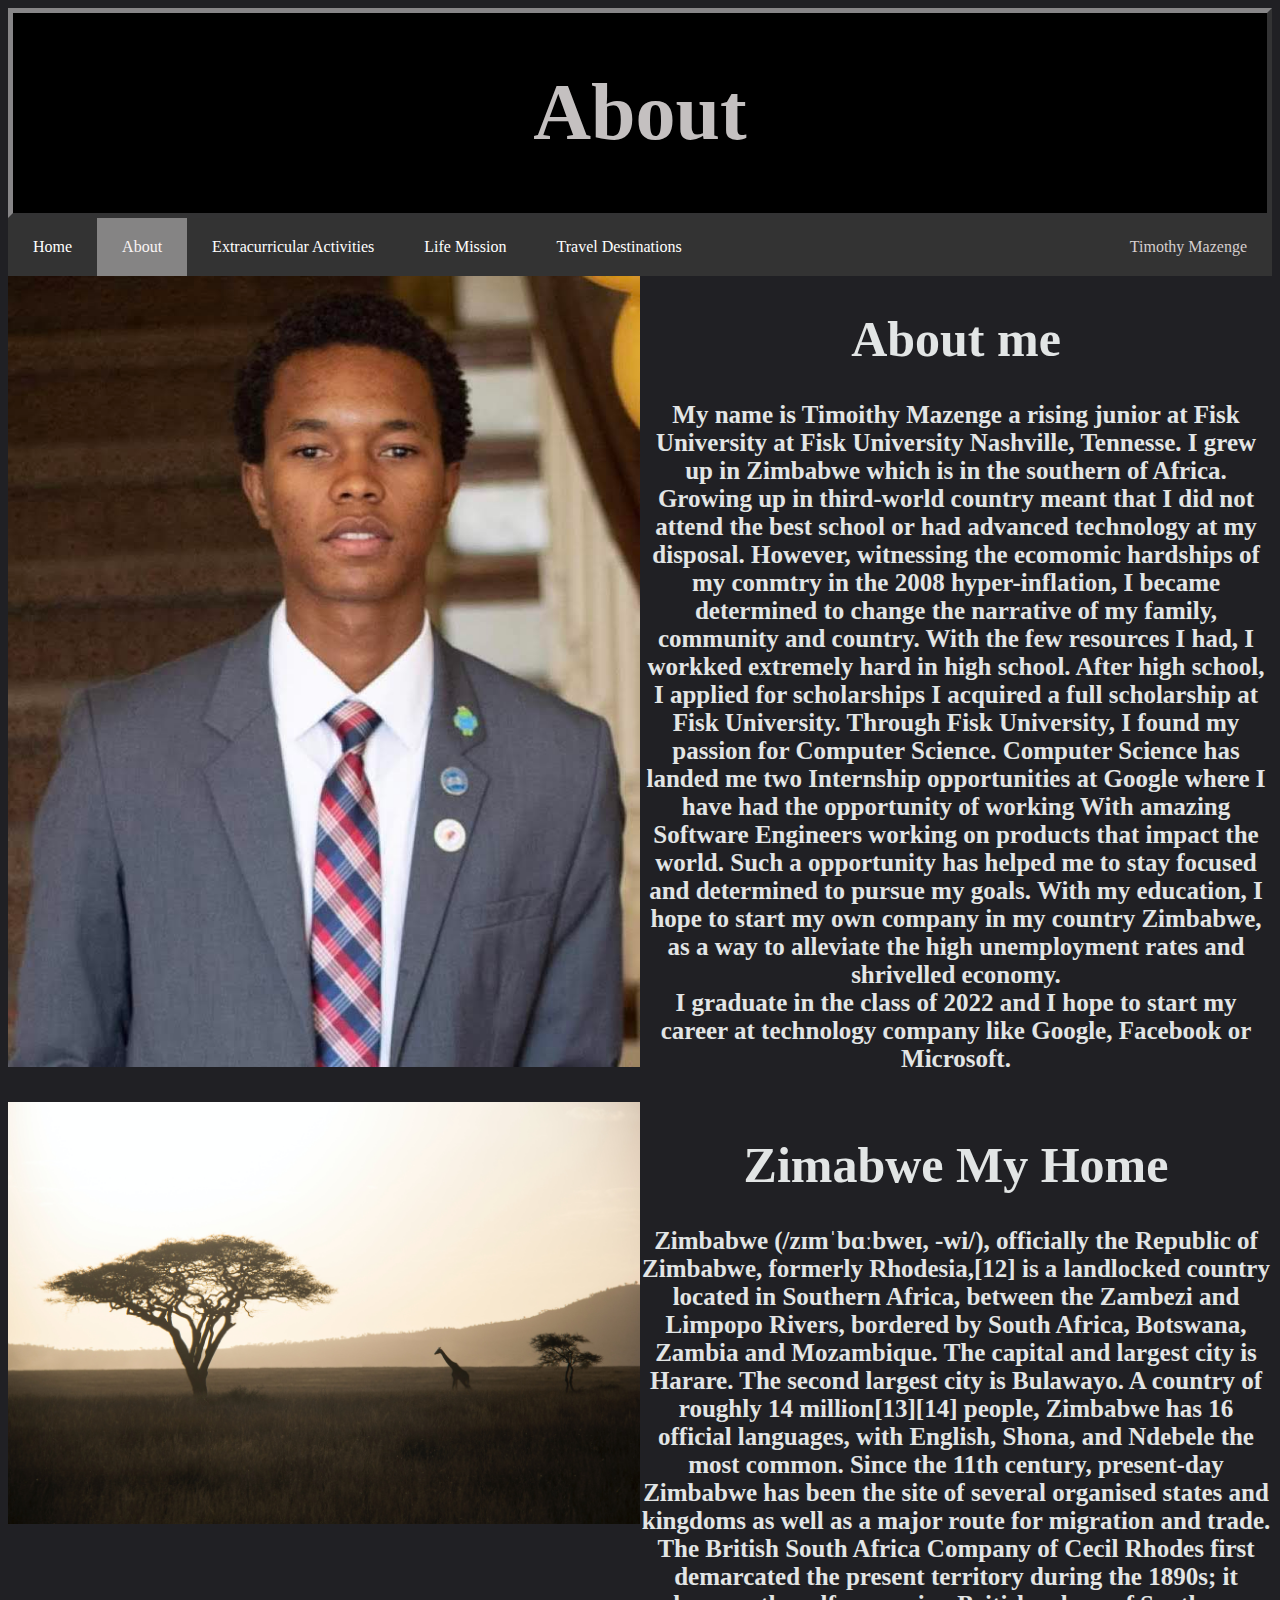
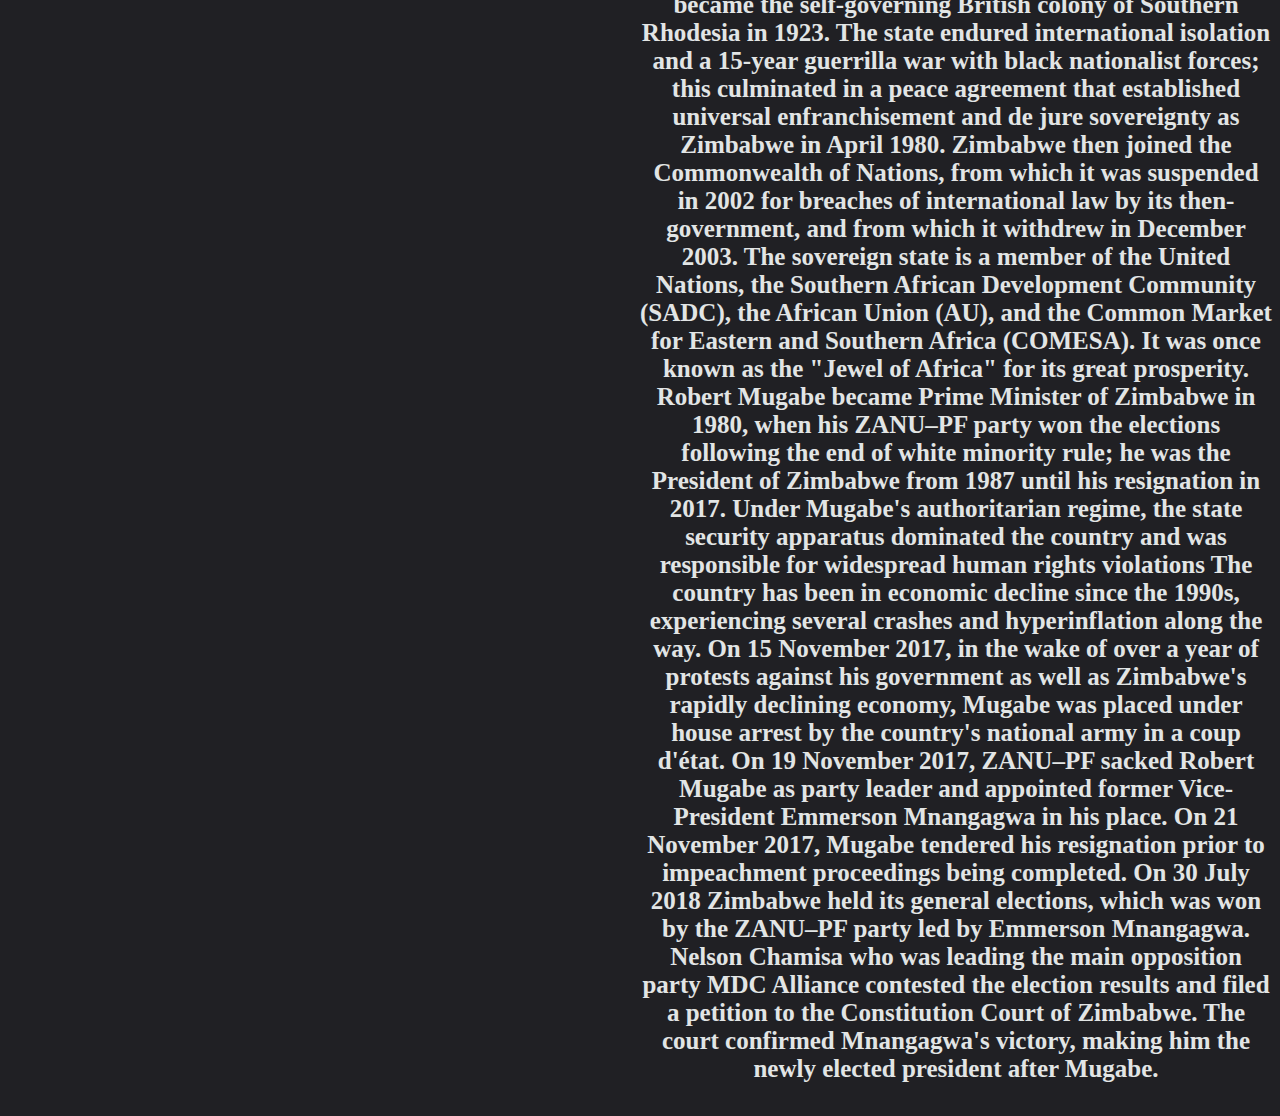
==== portfolio/src/main/webapp/about.html @ cc023070 "Merge pull request #15 from TMazenge/mapMarker" ====
<!DOCTYPE html>
<html>
  <head>
    <meta charset="UTF-8">

    <title>Timothy Mazenge's Portfolio</title>

    <link rel="stylesheet" href="style.css">
    <script src="script.js"></script>
    <script>
        showSlides(slideIndex);
    </script>
  </head>
  <body id="my-body">

    <div id="my-header">
      <h1>About</h1> 
    </div>

     <div class="my-tabs">
        <nav> 
            <ul>
                <li><a href="index.html">Home</a></li>
                <li class="active-li"><a href="about.html">About</a></li>

                <li><a href="activities.html">Extracurricular Activities</a></li>
                <li><a href="mission.html">Life Mission</a></li>
                <li><a href="destination.html">Travel Destinations</a></li>
                <li id="my-name">Timothy Mazenge</li>
            </ul>  
        </nav>     
     </div>

     <div clas="my-about-content">
        <div class="my-about-content-items">
            <div class="my-about-content-item">
                <div class="about-img">
                    <img src="images/tim.jpg" alt="Timothy Mazenge's Picture" style="width:100%;height:75%;">         
                </div>    
            </div>

             <div class="my-about-text-item">
                <div class="about-text">
                    <h1>About me</h1> 


                    <p>My name is Timoithy Mazenge a rising junior at Fisk University at Fisk University Nashville, Tennesse. I grew up in Zimbabwe which is in the southern of Africa. Growing up in third-world country

                        meant that I did not attend the best school or had advanced technology at my disposal. However, witnessing the ecomomic hardships of my conmtry in the 2008 hyper-inflation, I became determined to 
                        change the narrative of my family, community and country. With the few resources I had, I workked extremely hard in high school. After high school, I applied for scholarships I acquired a full scholarship 
                        at Fisk University. Through Fisk University, I found my passion for  Computer Science. Computer Science has landed me two Internship opportunities at Google where I have had the opportunity of working With
                        amazing Software Engineers working on products that impact the world. Such a opportunity has helped me to stay focused and determined to pursue my goals. With my education, I hope to start my own company in my country Zimbabwe, 
                        as a way to alleviate the high unemployment rates and shrivelled economy. <br> I graduate in the class of 2022 and I hope to start
                        my career at technology company like Google, Facebook or Microsoft.<p>

                    <h3 id="grad"></h3>
                </div> 
            </div>

             <div class="my-about-content-item">
                <div class="about-img">

                    <img src="images/africa-3.jpg" style="width:100%;height:100%;">         

                </div>    
            </div>

             <div class="my-about-text-item">
                <div class="about-text">

                    <h1>Zimabwe My Home</h1> 
                    <p>Zimbabwe (/zɪmˈbɑːbweɪ, -wi/), officially the Republic of Zimbabwe, formerly Rhodesia,[12] is a landlocked country located in Southern Africa, between the Zambezi and Limpopo Rivers, bordered by South Africa, 
                        Botswana, Zambia and Mozambique. The capital and largest city is Harare. The second largest city is Bulawayo. A country of roughly 14 million[13][14] people, Zimbabwe has 16 official languages, with English, 
                        Shona, and Ndebele the most common. Since the 11th century, present-day Zimbabwe has been the site of several organised states and kingdoms as well as a major route for migration and trade. The British South 
                        Africa Company of Cecil Rhodes first demarcated the present territory during the 1890s; it became the self-governing British colony of Southern Rhodesia in 1923. The state endured international isolation and a 15-year guerrilla war with black nationalist forces; this culminated in a peace agreement that established universal 
                        enfranchisement and de jure sovereignty as Zimbabwe in April 1980. Zimbabwe then joined the Commonwealth of Nations, from which it was suspended in 2002 for breaches of international law by its then-government, 
                        and from which it withdrew in December 2003. The sovereign state is a member of the United Nations, the Southern African Development Community (SADC), the African Union (AU), and the Common Market for Eastern and 
                        Southern Africa (COMESA). It was once known as the "Jewel of Africa" for its great prosperity. Robert Mugabe became Prime Minister of Zimbabwe in 1980, when his ZANU–PF party won the elections following the end of 
                        white minority rule; he was the President of Zimbabwe from 1987 until his resignation in 2017. Under Mugabe's authoritarian regime, the state security apparatus dominated the country and was responsible for widespread
                        human rights violations The country has been in economic decline since the 1990s, experiencing several crashes and hyperinflation along the way. On 15 November 2017, in the wake of over a year of protests against his government as well as Zimbabwe's rapidly 
                        declining economy, Mugabe was placed under house arrest by the country's national army in a coup d'état. On 19 November 2017, ZANU–PF sacked Robert Mugabe as party leader and appointed former Vice-President Emmerson 
                        Mnangagwa in his place. On 21 November 2017, Mugabe tendered his resignation prior to impeachment proceedings being completed. On 30 July 2018 Zimbabwe held its general elections, which was won by the ZANU–PF party 
                        led by Emmerson Mnangagwa. Nelson Chamisa who was leading the main opposition party MDC Alliance contested the election results and filed a petition to the Constitution Court of Zimbabwe. The court confirmed Mnangagwa's 
                        victory, making him the newly elected president after Mugabe.<p>

                </div> 
            </div>

        </div>
     </div>
  </body>
</html>
---- portfolio/src/main/webapp/style.css ----
#my-body {
 background-color: rgb(32, 32, 36);   
}

ul {
  list-style-type: none;
  margin: 0;
  padding: 0;
  overflow: hidden;
  background-color: #333;
}

li a {
  display: block;
  color: white;
  text-align: center;
  padding: 20px 25px;
  text-decoration: none;
  float: left;
}

.active-li a {
  color: rgb(250, 245, 245) !important;
  background-color: rgb(133, 132, 132);
}

#my-name {

  color: rgb(214, 207, 207);
  text-align: center;
  padding: 20px 25px;
  text-decoration: none;
  float: right;
  font: 40px;
}

li a:hover {
  background-color: rgb(226, 222, 222);
}

#my-header {
 border: 5px outset rgb(135, 134, 136);
 background-color: rgb(0, 0, 0);
 text-align: center;
 color: rgb(196, 192, 192);
 height: 200px;
 font-size: 40px;
}

.container {
  display: grid;
  grid-template-columns: 1fr;

}

.my-content-items {
    display: grid;
    grid-template-columns: 1fr 1fr 1fr;  
}

.my-content-item {
    position: relative;
}

h2 { 
   position: absolute; 
   top: 200px; 
   left: 0; 
   display: flex;
   flex-direction: column;
   justify-content: center;
   align-items: center;
   height: 100%;
   text-align: center;
   padding-left: 100px;
   padding-right: 100px;
}


.img-txt .sub {
    transition: 1s;
    color: transparent;
    font-weight: 1000;
}

.img-txt:hover .sub {
   font-weight: 1000;
   color: rgb(250, 250, 250);
}

.portfolio-img:hover {
    transition: 1s;
    filter: brightness(50%);
}

/*About Page CSS*/

.my-about-content-items {
    display: grid;
    grid-template-columns: 1fr 1fr;  
}

.my-about-content-item {
    position: relative;
}

.about-text {
    color: rgb(226, 229, 229);
    font-size: 25px;
    font-weight: 600;
    text-align: center;
}

/*Activities Page*/

.slide-contents {
    display: grid;
    grid-template-columns: 1fr 1fr;  
}

.slide-content {
    position: relative;
}

.parallax {
  /* The image used */
  background-image: url("images/night.jpg");

  /* Set a specific height */
  height: 500px;

  /* Create the parallax scrolling effect */
  background-attachment: fixed;
  background-position: center;
  background-repeat: no-repeat;
  background-size: cover;
}

.dest-text {
    color: rgb(219, 224, 224);
    font-size: 25px;
    font-weight: 600;
    text-align: center;
}

img {
    max-width: 100%;
}

.my-imgs {
   display: grid;
   grid-template-columns: 1fr 1fr 1fr;  
}

/* Comments CSS */
.my-form {
    color: rgb(219, 224, 224);
}

.my-comment-contents {
    display: grid;
    grid-template-columns: 1fr 1fr;  
}

/* Destination CSS */

.destination {
   background-color: rgb(0, 0, 0); 
}


#map4 {
  border: thin solid black;
  height: 500px;
  width: 100%;
}
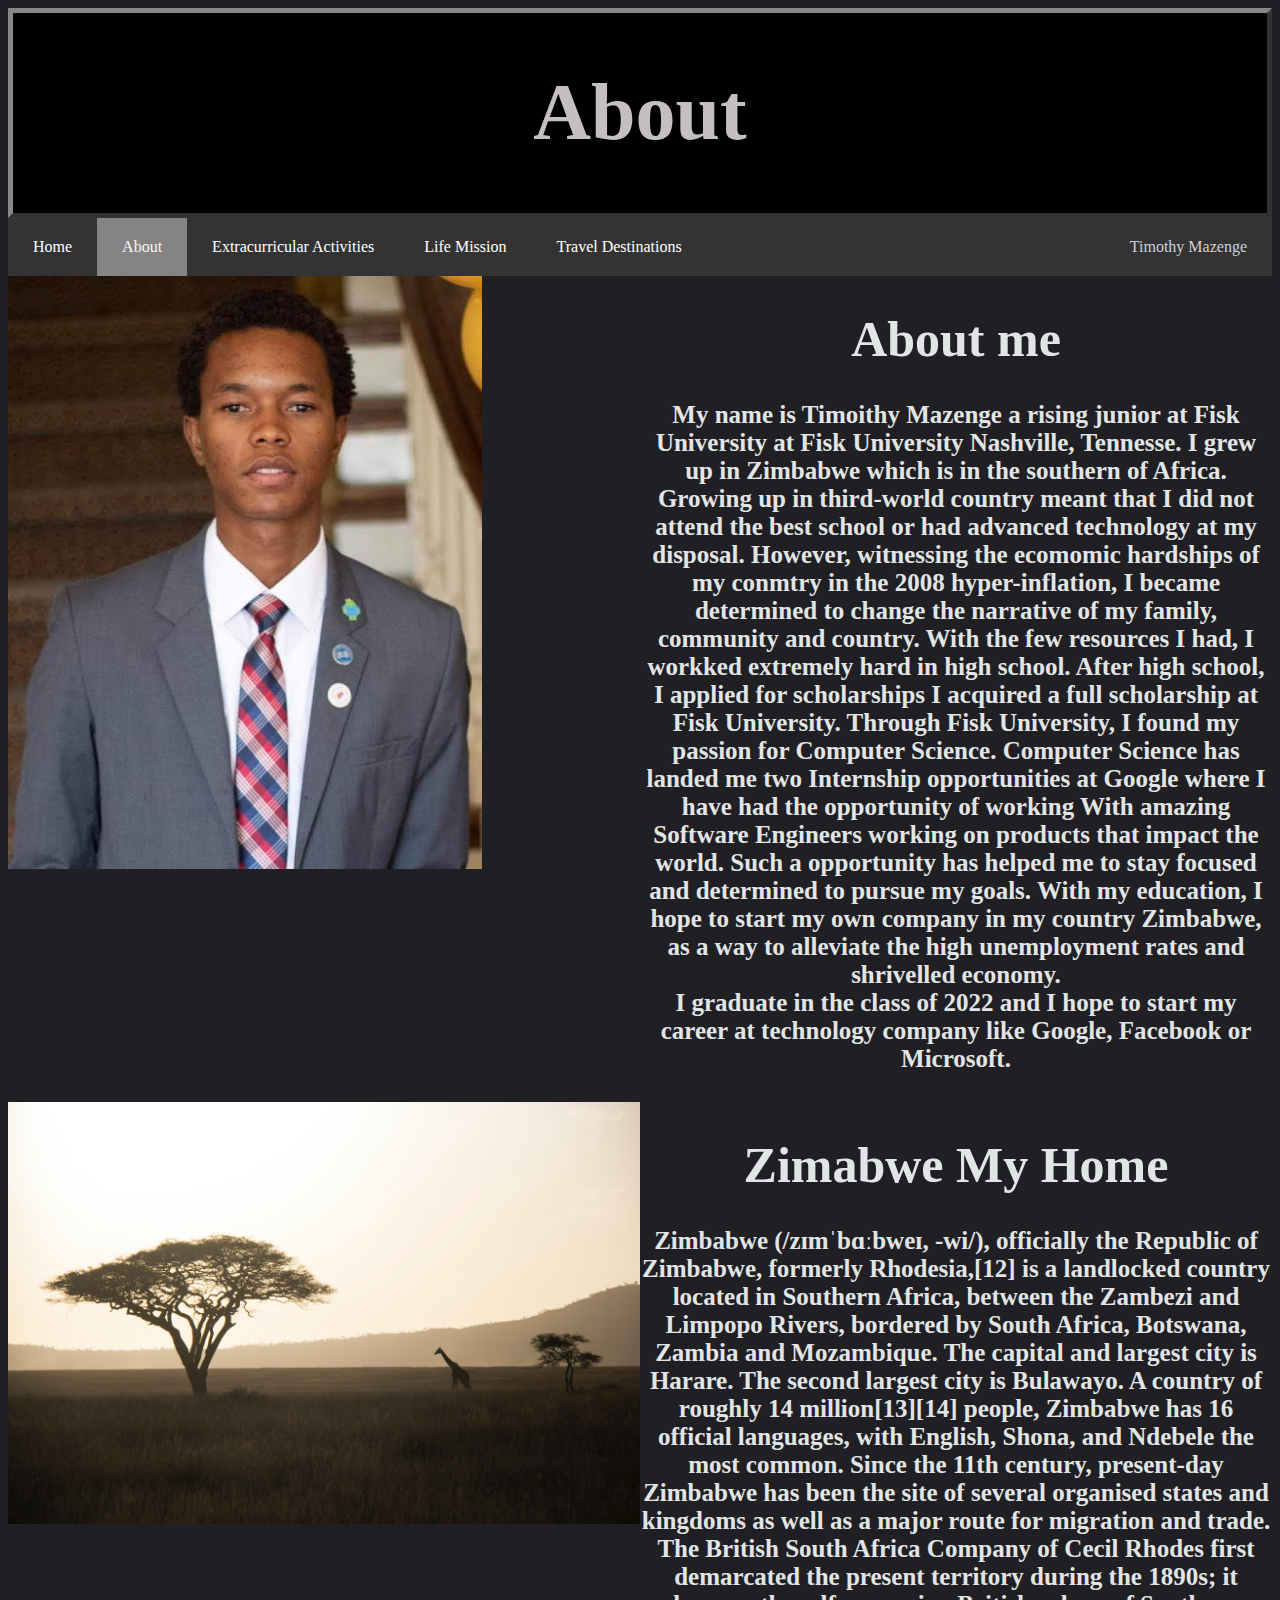
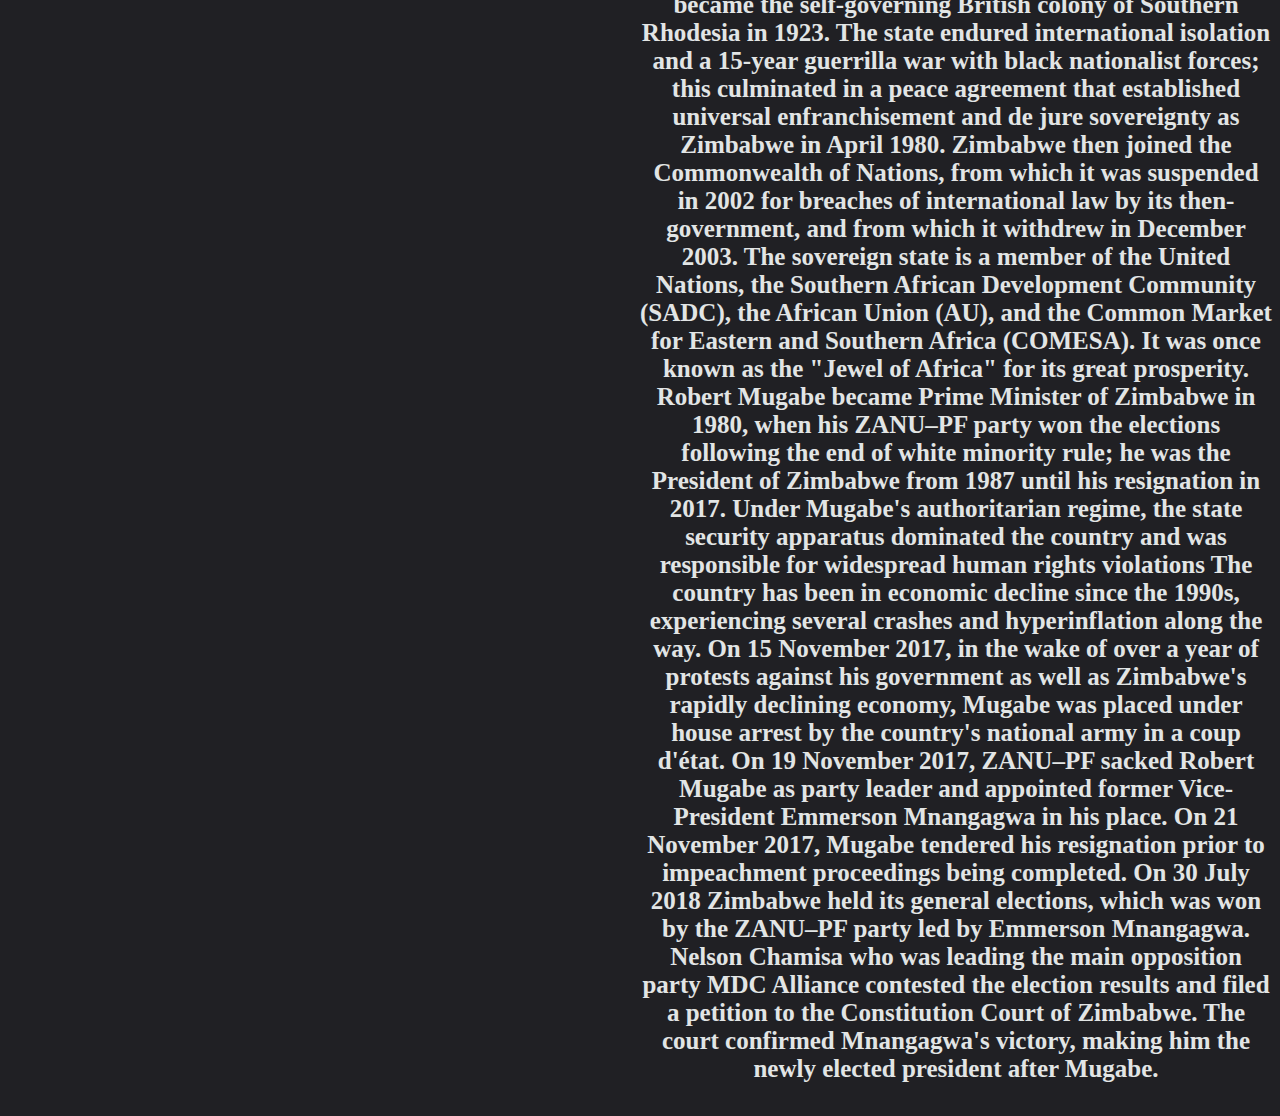
==== commit 0acfb027: "Merge branch 'TimBranch8' into comments" ====
--- a/portfolio/src/main/webapp/about.html
+++ b/portfolio/src/main/webapp/about.html
@@ -35,7 +35,8 @@
         <div class="my-about-content-items">
             <div class="my-about-content-item">
                 <div class="about-img">
-                    <img src="images/tim.jpg" alt="Timothy Mazenge's Picture" style="width:100%;height:75%;">         
+
+                    <img src="images/tim.jpg" alt="Timothy Mazenge's Picture" style="width:75%;height:75%;">         
                 </div>    
             </div>
 
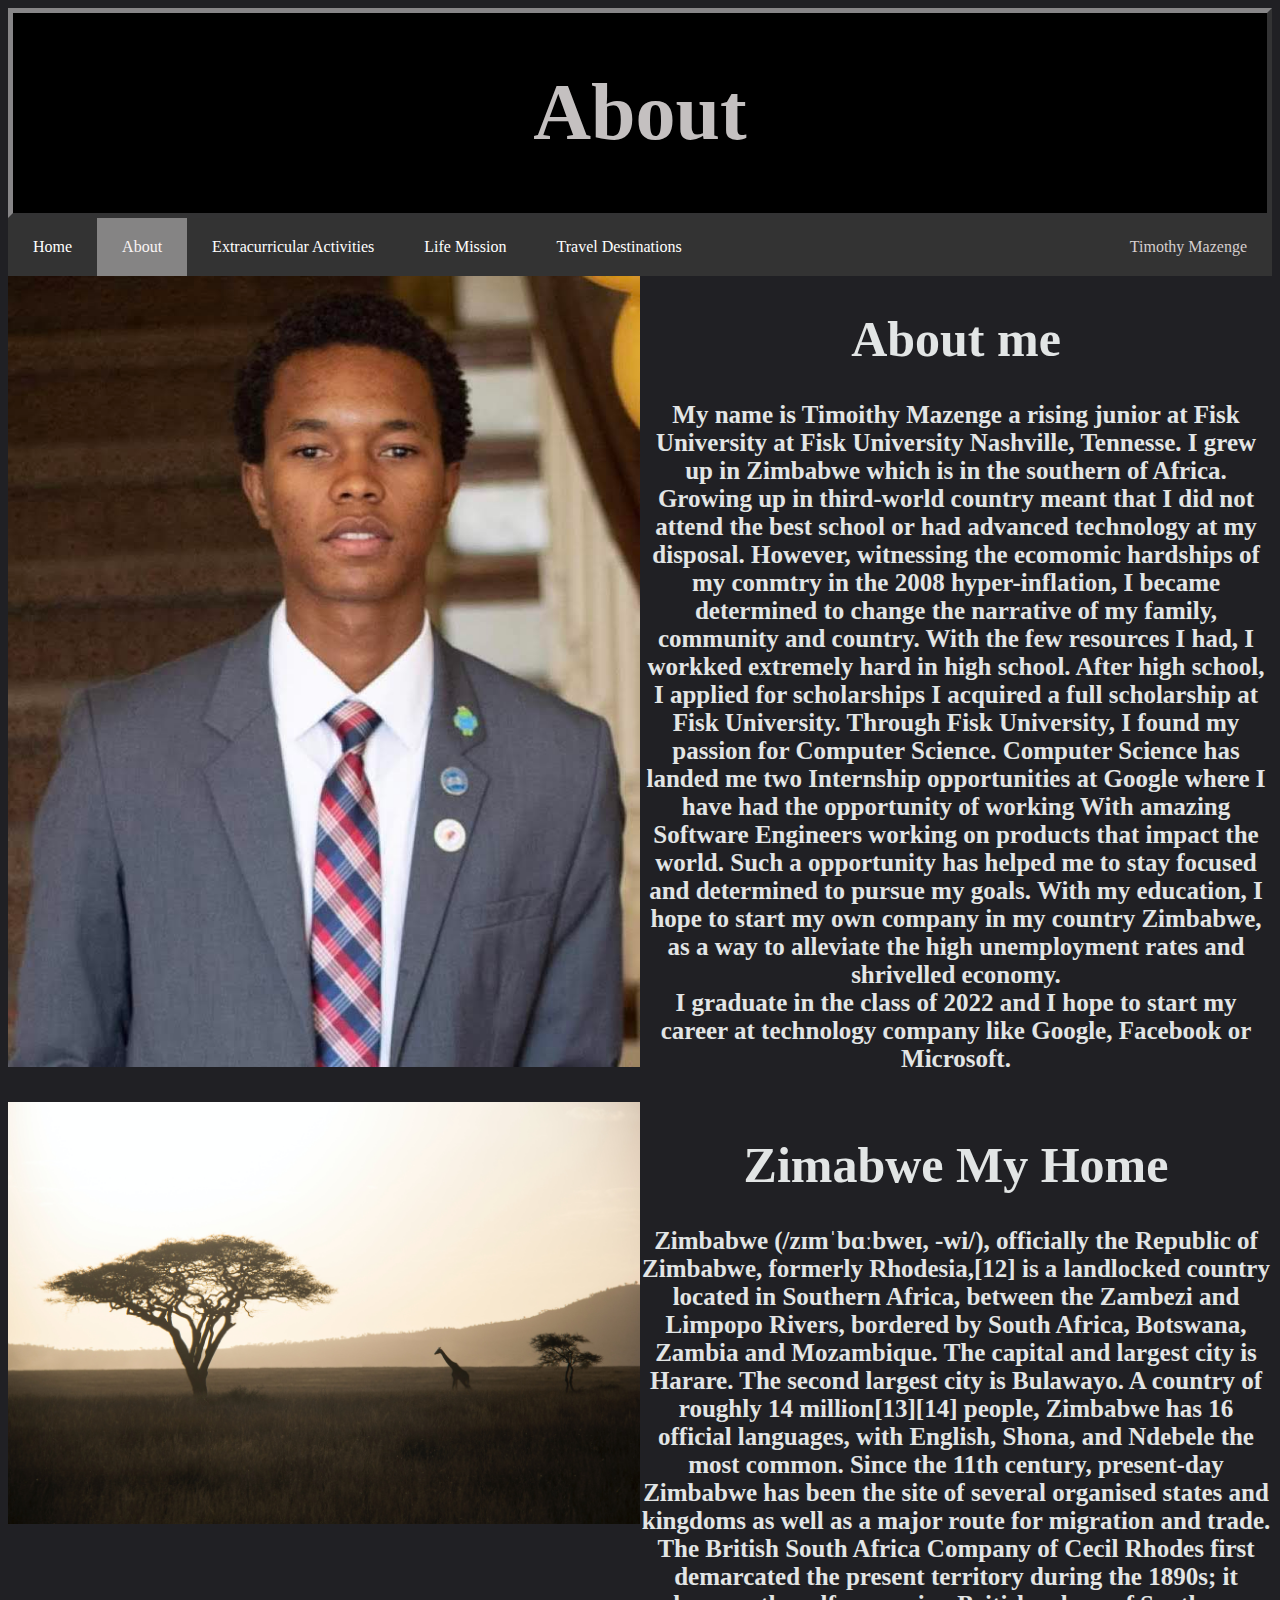
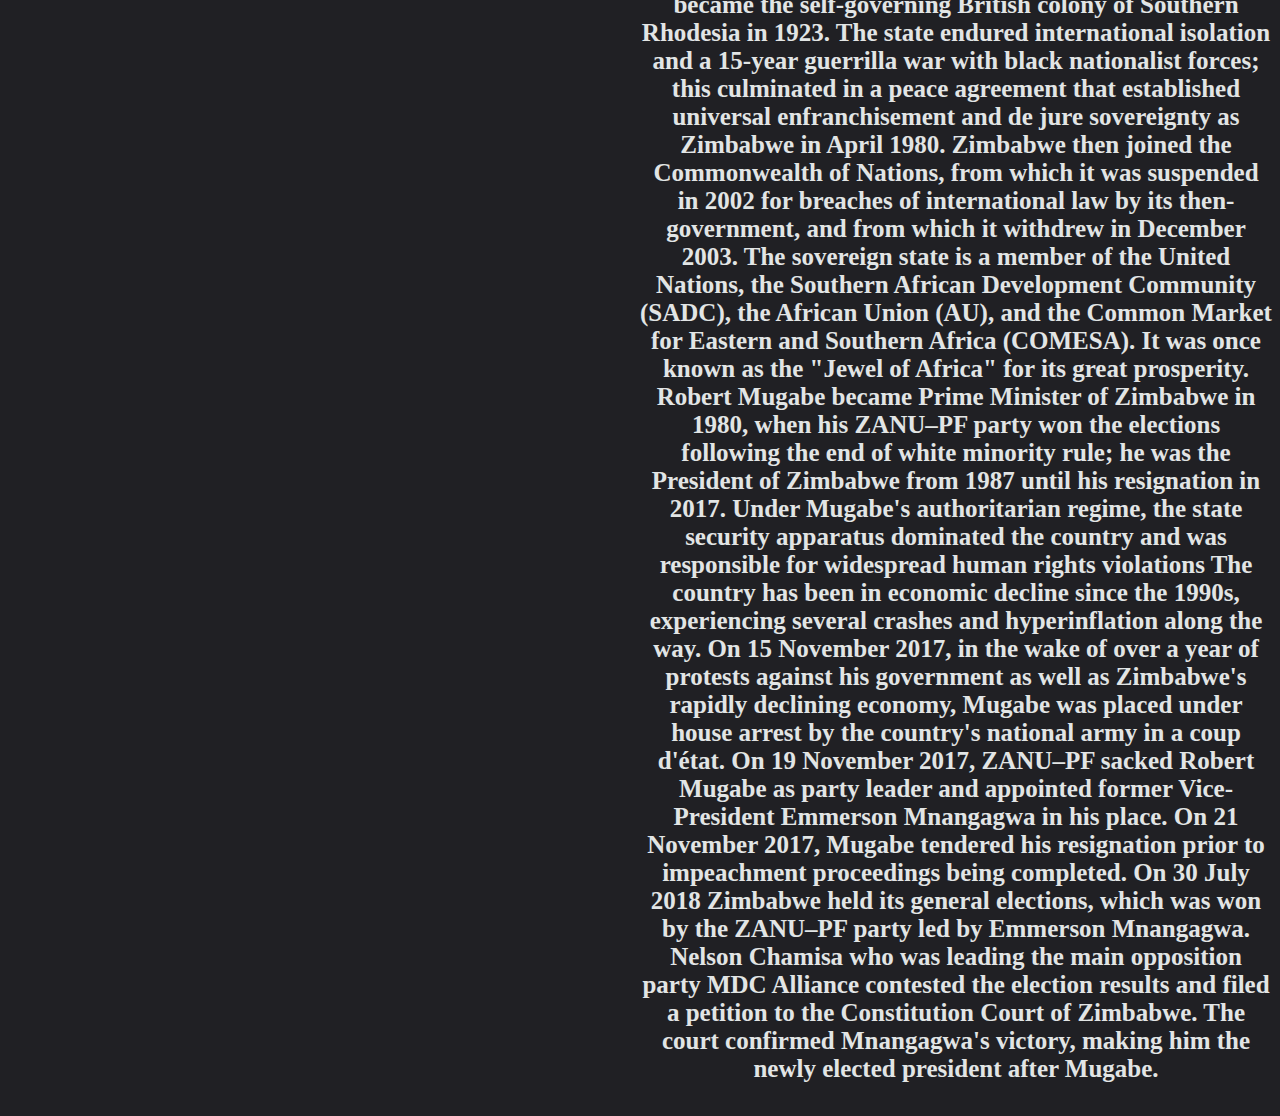
==== commit 1a232708: "Implemented the the google charts api." ====
--- a/portfolio/src/main/webapp/about.html
+++ b/portfolio/src/main/webapp/about.html
@@ -2,9 +2,8 @@
 <html>
   <head>
     <meta charset="UTF-8">
-
     <title>Timothy Mazenge's Portfolio</title>
-
+   <link rel="stylesheet" media="screen" href="https://fontlibrary.org/face/chomsky" type="text/css"/>
     <link rel="stylesheet" href="style.css">
     <script src="script.js"></script>
     <script>
@@ -35,8 +34,7 @@
         <div class="my-about-content-items">
             <div class="my-about-content-item">
                 <div class="about-img">
-
-                    <img src="images/tim.jpg" alt="Timothy Mazenge's Picture" style="width:75%;height:75%;">         
+                    <img src="images/tim.jpg" alt="Timothy Mazenge's Picture" style="width:100%;height:75%;">         
                 </div>    
             </div>
 
--- a/portfolio/src/main/webapp/style.css
+++ b/portfolio/src/main/webapp/style.css
@@ -46,6 +46,10 @@
  color: rgb(196, 192, 192);
  height: 200px;
  font-size: 40px;
+ font-family: 'ChomskyRegular';
+ font-weight: normal;
+ font-style: normal;
+}
 }
 
 .container {
@@ -170,8 +174,12 @@
 }
 
 
-#map4 {
-  border: thin solid black;
+#map4, #chart-two {
   height: 500px;
   width: 100%;
 }
+
+.chart {
+  width: 900px;
+  margin: 0 auto; 
+}
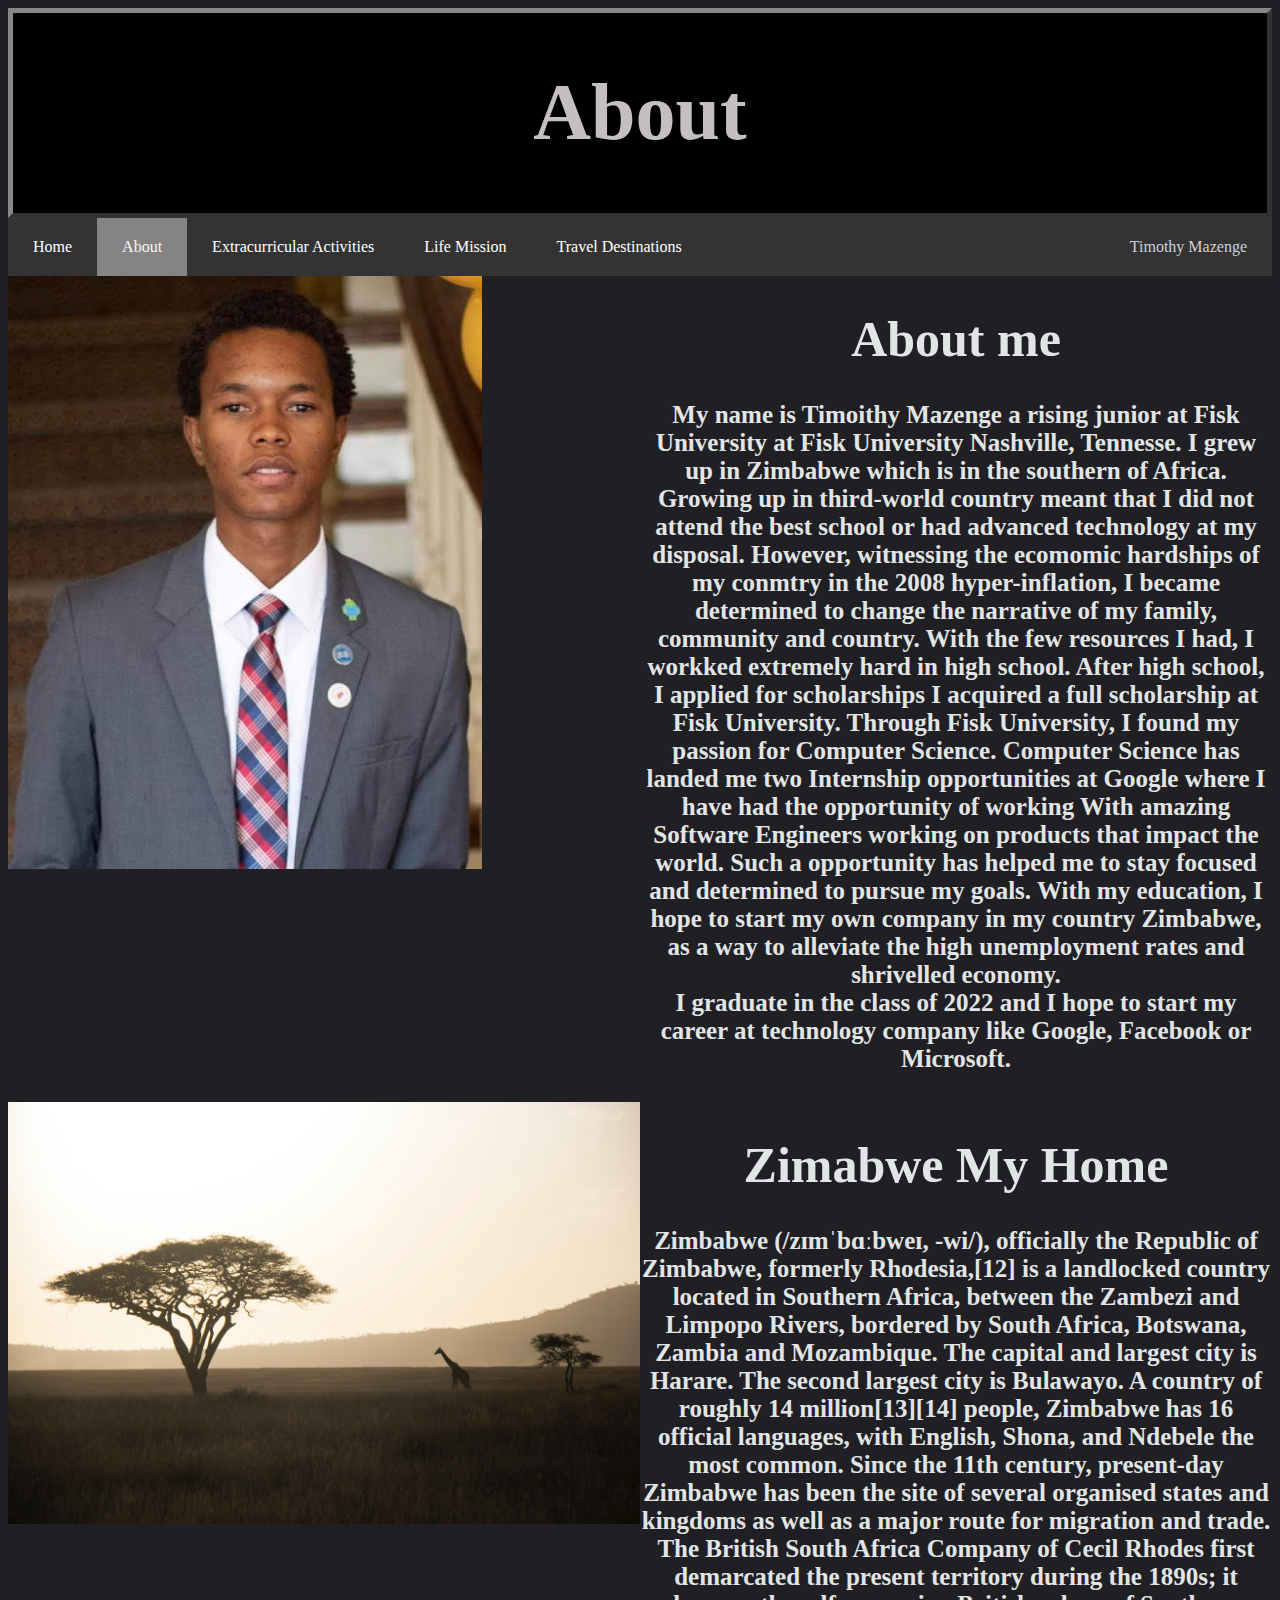
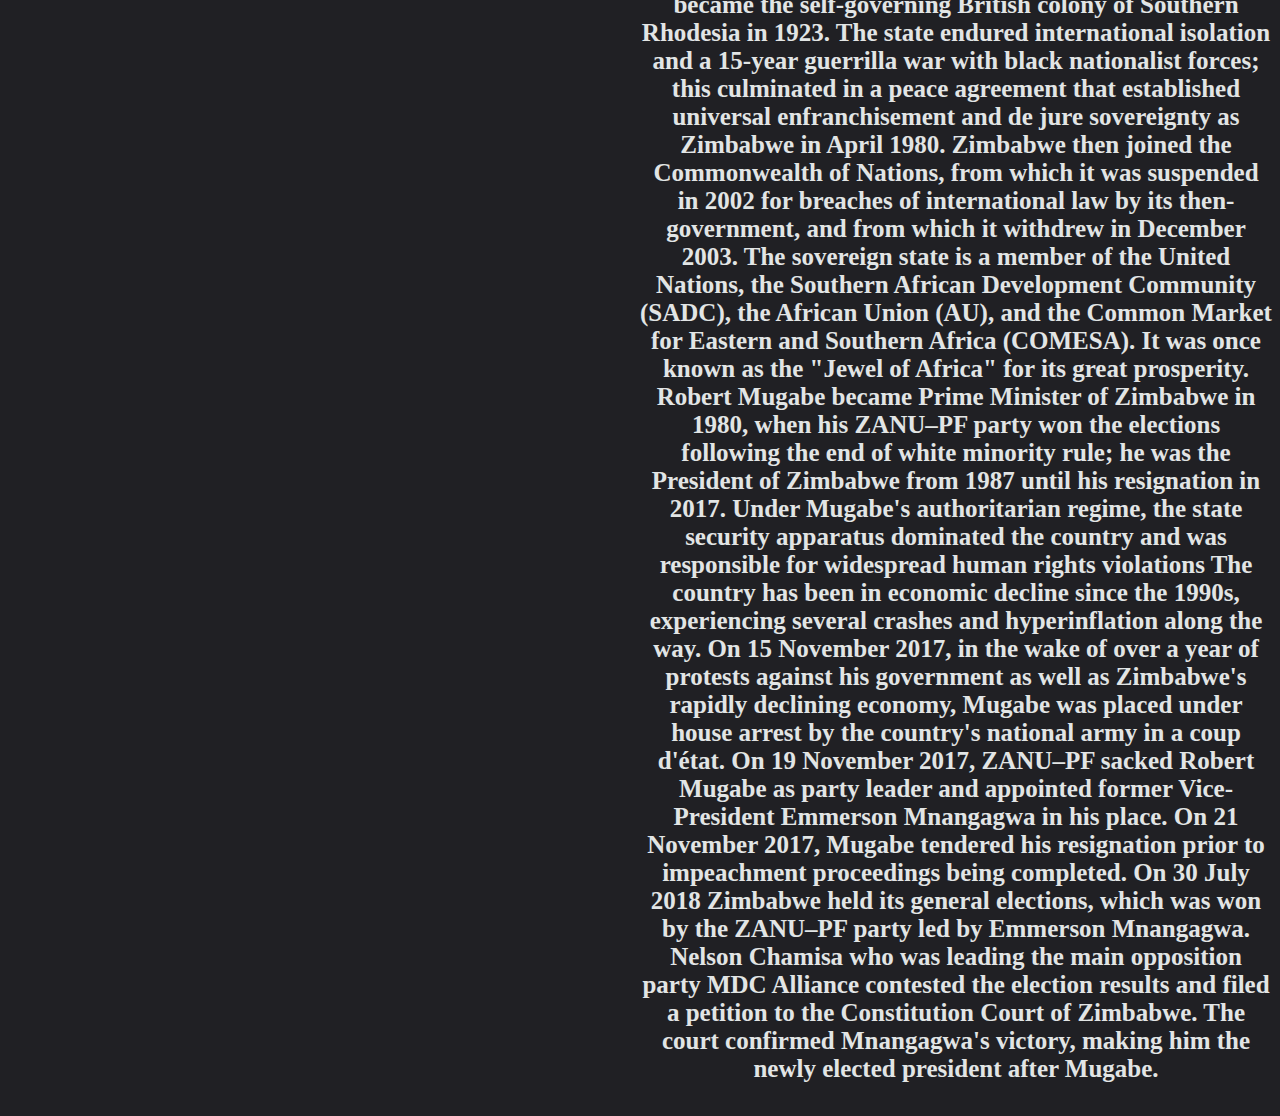
==== commit bc5dcc0f: "Merge branch 'TimBranch8' into googleCharts" ====
--- a/portfolio/src/main/webapp/about.html
+++ b/portfolio/src/main/webapp/about.html
@@ -34,7 +34,8 @@
         <div class="my-about-content-items">
             <div class="my-about-content-item">
                 <div class="about-img">
-                    <img src="images/tim.jpg" alt="Timothy Mazenge's Picture" style="width:100%;height:75%;">         
+
+                    <img src="images/tim.jpg" alt="Timothy Mazenge's Picture" style="width:75%;height:75%;">         
                 </div>    
             </div>
 
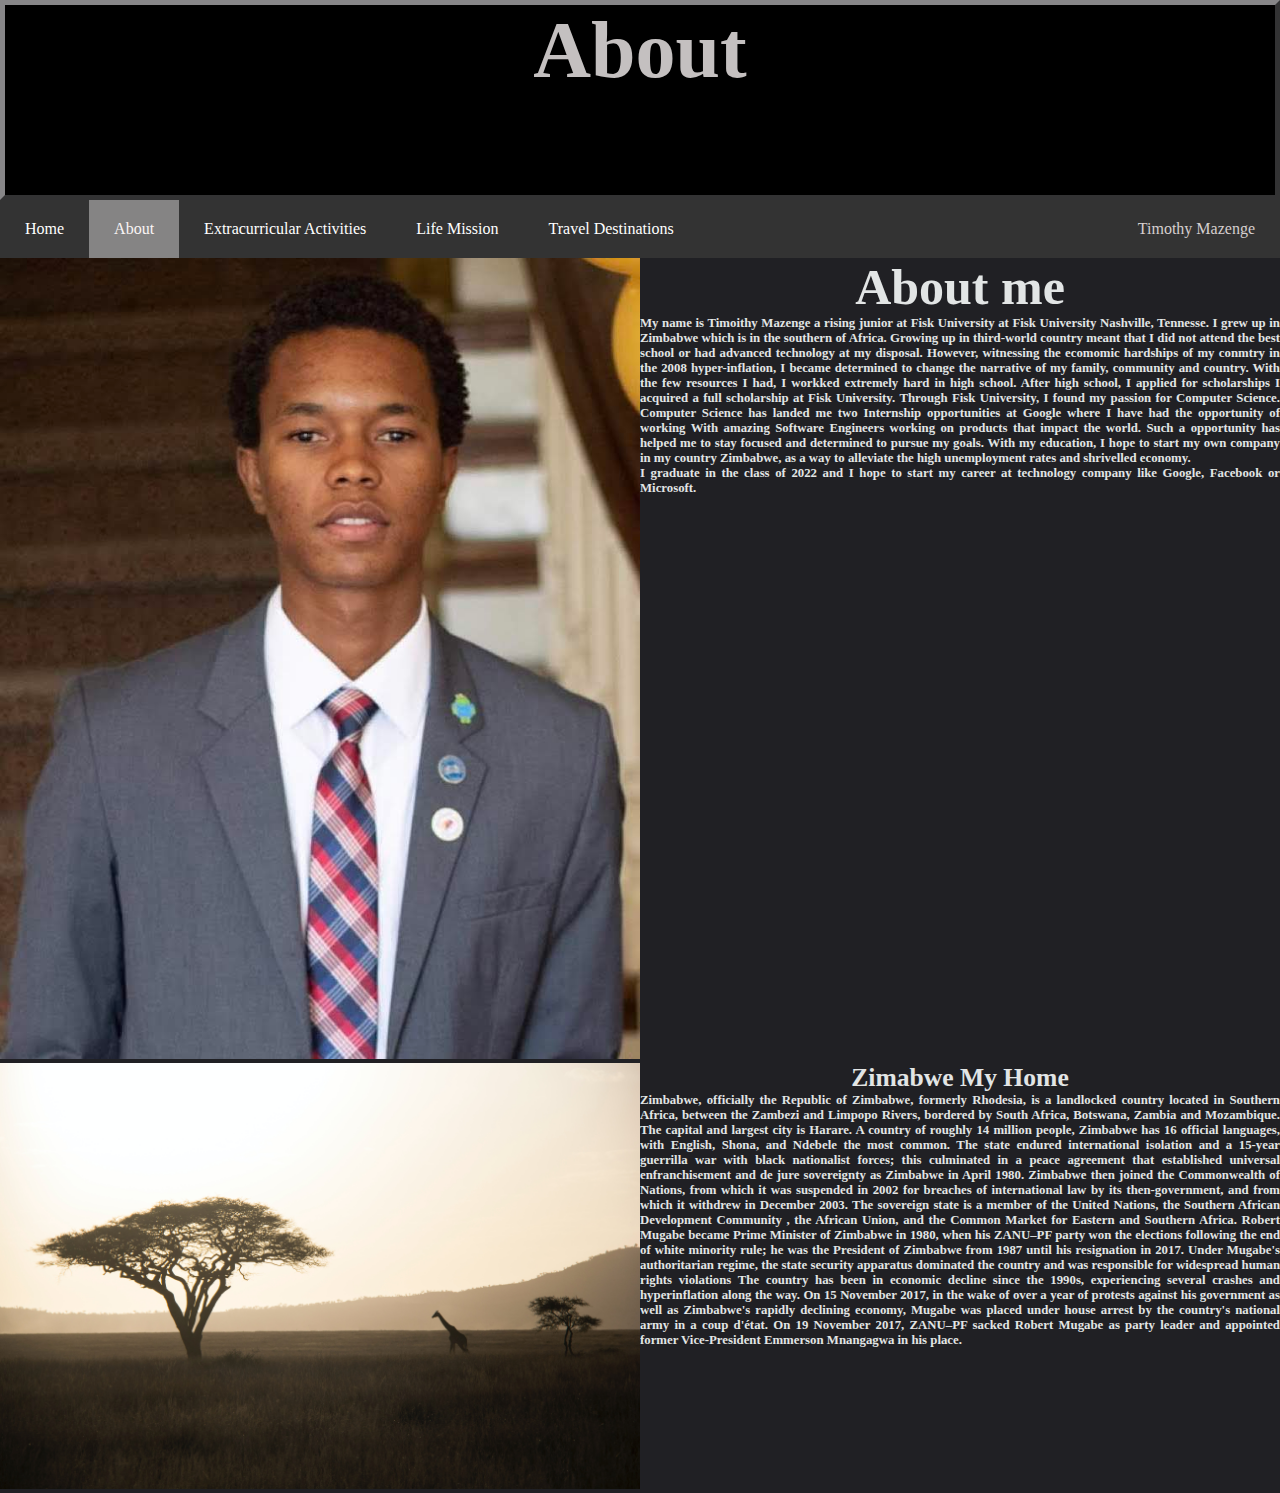
==== commit 56203a73: "Added footer for contact information" ====
--- a/portfolio/src/main/webapp/about.html
+++ b/portfolio/src/main/webapp/about.html
@@ -3,12 +3,9 @@
   <head>
     <meta charset="UTF-8">
     <title>Timothy Mazenge's Portfolio</title>
-   <link rel="stylesheet" media="screen" href="https://fontlibrary.org/face/chomsky" type="text/css"/>
     <link rel="stylesheet" href="style.css">
     <script src="script.js"></script>
-    <script>
-        showSlides(slideIndex);
-    </script>
+    <link rel="stylesheet" href="https://cdnjs.cloudflare.com/ajax/libs/font-awesome/4.7.0/css/font-awesome.min.css">
   </head>
   <body id="my-body">
 
@@ -34,18 +31,14 @@
         <div class="my-about-content-items">
             <div class="my-about-content-item">
                 <div class="about-img">
-
-                    <img src="images/tim.jpg" alt="Timothy Mazenge's Picture" style="width:75%;height:75%;">         
+                    <img src="images/tim.jpg" alt="Timothy Mazenge's Picture" style="width:100%;height:75%;">         
                 </div>    
             </div>
 
              <div class="my-about-text-item">
                 <div class="about-text">
                     <h1>About me</h1> 
-
-
-                    <p>My name is Timoithy Mazenge a rising junior at Fisk University at Fisk University Nashville, Tennesse. I grew up in Zimbabwe which is in the southern of Africa. Growing up in third-world country
-
+                    <p style="font-size:1vw;text-align:justify">My name is Timoithy Mazenge a rising junior at Fisk University at Fisk University Nashville, Tennesse. I grew up in Zimbabwe which is in the southern of Africa. Growing up in third-world country
                         meant that I did not attend the best school or had advanced technology at my disposal. However, witnessing the ecomomic hardships of my conmtry in the 2008 hyper-inflation, I became determined to 
                         change the narrative of my family, community and country. With the few resources I had, I workked extremely hard in high school. After high school, I applied for scholarships I acquired a full scholarship 
                         at Fisk University. Through Fisk University, I found my passion for  Computer Science. Computer Science has landed me two Internship opportunities at Google where I have had the opportunity of working With
@@ -68,24 +61,18 @@
              <div class="my-about-text-item">
                 <div class="about-text">
 
-                    <h1>Zimabwe My Home</h1> 
-                    <p>Zimbabwe (/zɪmˈbɑːbweɪ, -wi/), officially the Republic of Zimbabwe, formerly Rhodesia,[12] is a landlocked country located in Southern Africa, between the Zambezi and Limpopo Rivers, bordered by South Africa, 
-                        Botswana, Zambia and Mozambique. The capital and largest city is Harare. The second largest city is Bulawayo. A country of roughly 14 million[13][14] people, Zimbabwe has 16 official languages, with English, 
-                        Shona, and Ndebele the most common. Since the 11th century, present-day Zimbabwe has been the site of several organised states and kingdoms as well as a major route for migration and trade. The British South 
-                        Africa Company of Cecil Rhodes first demarcated the present territory during the 1890s; it became the self-governing British colony of Southern Rhodesia in 1923. The state endured international isolation and a 15-year guerrilla war with black nationalist forces; this culminated in a peace agreement that established universal 
+                    <h1 style="font-size:2vw;">Zimabwe My Home</h1> 
+                    <p style="font-size:1vw;text-align:justify;">Zimbabwe, officially the Republic of Zimbabwe, formerly Rhodesia, is a landlocked country located in Southern Africa, between the Zambezi and Limpopo Rivers, bordered by South Africa, 
+                        Botswana, Zambia and Mozambique. The capital and largest city is Harare. A country of roughly 14 million people, Zimbabwe has 16 official languages, with English, 
+                        Shona, and Ndebele the most common. The state endured international isolation and a 15-year guerrilla war with black nationalist forces; this culminated in a peace agreement that established universal 
                         enfranchisement and de jure sovereignty as Zimbabwe in April 1980. Zimbabwe then joined the Commonwealth of Nations, from which it was suspended in 2002 for breaches of international law by its then-government, 
-                        and from which it withdrew in December 2003. The sovereign state is a member of the United Nations, the Southern African Development Community (SADC), the African Union (AU), and the Common Market for Eastern and 
-                        Southern Africa (COMESA). It was once known as the "Jewel of Africa" for its great prosperity. Robert Mugabe became Prime Minister of Zimbabwe in 1980, when his ZANU–PF party won the elections following the end of 
-                        white minority rule; he was the President of Zimbabwe from 1987 until his resignation in 2017. Under Mugabe's authoritarian regime, the state security apparatus dominated the country and was responsible for widespread
+                        and from which it withdrew in December 2003. The sovereign state is a member of the United Nations, the Southern African Development Community , the African Union, and the Common Market for Eastern and 
+                        Southern Africa. Robert Mugabe became Prime Minister of Zimbabwe in 1980, when his ZANU–PF party won the elections following the end of white minority rule; he was the President of Zimbabwe from 1987 until his resignation in 2017. Under Mugabe's authoritarian regime, the state security apparatus dominated the country and was responsible for widespread
                         human rights violations The country has been in economic decline since the 1990s, experiencing several crashes and hyperinflation along the way. On 15 November 2017, in the wake of over a year of protests against his government as well as Zimbabwe's rapidly 
                         declining economy, Mugabe was placed under house arrest by the country's national army in a coup d'état. On 19 November 2017, ZANU–PF sacked Robert Mugabe as party leader and appointed former Vice-President Emmerson 
-                        Mnangagwa in his place. On 21 November 2017, Mugabe tendered his resignation prior to impeachment proceedings being completed. On 30 July 2018 Zimbabwe held its general elections, which was won by the ZANU–PF party 
-                        led by Emmerson Mnangagwa. Nelson Chamisa who was leading the main opposition party MDC Alliance contested the election results and filed a petition to the Constitution Court of Zimbabwe. The court confirmed Mnangagwa's 
-                        victory, making him the newly elected president after Mugabe.<p>
-
+                        Mnangagwa in his place.<p>
                 </div> 
             </div>
-
         </div>
      </div>
   </body>
--- a/portfolio/src/main/webapp/style.css
+++ b/portfolio/src/main/webapp/style.css
@@ -1,6 +1,10 @@
 
-#my-body {
+#my-body  {
  background-color: rgb(32, 32, 36);   
+}
+
+body, html {
+    height: 100%;
 }
 
 ul {
@@ -46,10 +50,7 @@
  color: rgb(196, 192, 192);
  height: 200px;
  font-size: 40px;
- font-family: 'ChomskyRegular';
- font-weight: normal;
- font-style: normal;
-}
+
 }
 
 .container {
@@ -81,7 +82,6 @@
    padding-right: 100px;
 }
 
-
 .img-txt .sub {
     transition: 1s;
     color: transparent;
@@ -98,6 +98,15 @@
     filter: brightness(50%);
 }
 
+.potfolio-img {
+     width:60%; 
+     height:300px; 
+}
+
+img {
+    width:100%; 
+    height:100%; 
+}
 /*About Page CSS*/
 
 .my-about-content-items {
@@ -114,6 +123,7 @@
     font-size: 25px;
     font-weight: 600;
     text-align: center;
+    font-family: "Sofia";
 }
 
 /*Activities Page*/
@@ -162,15 +172,12 @@
     color: rgb(219, 224, 224);
 }
 
-.my-comment-contents {
-    display: grid;
-    grid-template-columns: 1fr 1fr;  
-}
-
 /* Destination CSS */
 
-.destination {
-   background-color: rgb(0, 0, 0); 
+.user-destination {
+   background-color: rgb(0, 0, 0);
+   color: rgb(219, 224, 224);
+   text-align: center;
 }
 
 
@@ -183,3 +190,326 @@
   width: 900px;
   margin: 0 auto; 
 }
+
+/* Footer CSS */
+
+.my-footer {
+    background: black;
+    color: rgb(219, 224, 224);
+    height: 400px;
+    margin: 0px;           
+    text-align: center;
+    padding: 5px;
+}
+
+ 
+*{
+	padding:0;
+	margin:0;
+}
+ 
+ 
+header{
+	text-align: center;
+	padding-top: 100px;
+	margin-bottom:190px;
+}
+
+ 
+header span{
+	color: #3F71EA;
+}
+ 
+ 
+/* The footer is fixed to the bottom of the page */
+ 
+footer{
+	position: fixed;
+	bottom: 0;
+}
+ 
+@media (max-height:800px){
+	footer { position: static; }
+	header { padding-top:40px; }
+}
+ 
+ 
+.footer-distributed{
+	background-color: #2c292f;
+	box-sizing: border-box;
+	width: 100%;
+	text-align: left;
+	font: bold 16px sans-serif;
+	padding: 50px 50px 60px 50px;
+	margin-top: 80px;
+}
+ 
+.footer-distributed .footer-left,
+.footer-distributed .footer-center,
+.footer-distributed .footer-right{
+	display: inline-block;
+	vertical-align: top;
+}
+ 
+/* Footer left */
+ 
+.footer-distributed .footer-left{
+	width: 30%;
+}
+ 
+.footer-distributed h3{
+	color:  #ffffff;
+	font: normal 36px 'Cookie', cursive;
+	margin: 0;
+}
+ 
+.footer-distributed h3 span{
+	color:  #e0ac1c;
+}
+ 
+/* Footer links */
+ 
+.footer-distributed .footer-links{
+	color:  #ffffff;
+	margin: 20px 0 12px;
+}
+ 
+.footer-distributed .footer-links a{
+	display:inline-block;
+	line-height: 1.8;
+	text-decoration: none;
+	color:  inherit;
+}
+ 
+.footer-distributed .footer-company-name{
+	color:  #8f9296;
+	font-size: 14px;
+	font-weight: normal;
+	margin: 0;
+}
+ 
+/* Footer Center */
+ 
+.footer-distributed .footer-center{
+	width: 35%;
+}
+ 
+ 
+.footer-distributed .footer-center i{
+	background-color:  #33383b;
+	color: #ffffff;
+	font-size: 25px;
+	width: 38px;
+	height: 38px;
+	border-radius: 50%;
+	text-align: center;
+	line-height: 42px;
+	margin: 10px 15px;
+	vertical-align: middle;
+}
+ 
+.footer-distributed .footer-center i.fa-envelope{
+	font-size: 17px;
+	line-height: 38px;
+}
+ 
+.footer-distributed .footer-center p{
+	display: inline-block;
+	color: #ffffff;
+	vertical-align: middle;
+	margin:0;
+}
+ 
+.footer-distributed .footer-center p span{
+	display:block;
+	font-weight: normal;
+	font-size:14px;
+	line-height:2;
+}
+ 
+.footer-distributed .footer-center p a{
+	color:  #e0ac1c;
+	text-decoration: none;;
+}
+ 
+ 
+/* Footer Right */
+ 
+.footer-distributed .footer-right{
+	width: 30%;
+}
+ 
+.footer-distributed .footer-company-about{
+	line-height: 20px;
+	color:  #92999f;
+	font-size: 13px;
+	font-weight: normal;
+	margin: 0;
+}
+ 
+.footer-distributed .footer-company-about span{
+	display: block;
+	color:  #ffffff;
+	font-size: 18px;
+	font-weight: bold;
+	margin-bottom: 20px;
+}
+ 
+.footer-distributed .footer-icons{
+	margin-top: 25px;
+}
+ 
+.footer-distributed .footer-icons a{
+	display: inline-block;
+	width: 35px;
+	height: 35px;
+	cursor: pointer;
+	background-color:  #33383b;
+	border-radius: 2px;
+ 
+	font-size: 20px;
+	color: #ffffff;
+	text-align: center;
+	line-height: 35px;
+ 
+	margin-right: 3px;
+	margin-bottom: 5px;
+}
+ 
+/* Here is the code for Responsive Footer */
+/* You can remove below code if you don't want Footer to be responsive */
+ 
+ 
+@media (max-width: 880px) {
+ 
+	.footer-distributed .footer-left,
+	.footer-distributed .footer-center,
+	.footer-distributed .footer-right{
+		display: block;
+		width: 100%;
+		margin-bottom: 40px;
+		text-align: center;
+	}
+ 
+	.footer-distributed .footer-center i{
+		margin-left: 0;
+	}
+ 
+}
+
+.my-comment {
+  border: 1px solid black;
+  background-color: rgb(10, 10, 10);
+  padding-top: 20px;
+  padding-right: 0px;
+  padding-bottom: 20px;
+  padding-left: 0px;
+}
+
+.user-comment {
+    background-color: green;
+    padding-top: 10px;
+    padding-right: 0px;
+    padding-bottom: 10px;
+    padding-left: 0px;
+}
+
+* {box-sizing:border-box}
+
+/* Slideshow container */
+.slideshow-container {
+  max-width: 1000px;
+  position: relative;
+  margin: auto;
+}
+
+/* Hide the images by default */
+.mySlides {
+  display: none;
+}
+
+/* Next & previous buttons */
+.prev, .next {
+  cursor: pointer;
+  position: absolute;
+  top: 50%;
+  width: auto;
+  margin-top: -22px;
+  padding: 16px;
+  color: white;
+  font-weight: bold;
+  font-size: 18px;
+  transition: 0.6s ease;
+  border-radius: 0 3px 3px 0;
+  user-select: none;
+}
+
+/* Position the "next button" to the right */
+.next {
+  right: 0;
+  border-radius: 3px 0 0 3px;
+}
+
+/* On hover, add a black background color with a little bit see-through */
+.prev:hover, .next:hover {
+  background-color: rgba(0,0,0,0.8);
+}
+
+/* Caption text */
+.text {
+  color: #f2f2f2;
+  font-size: 15px;
+  padding: 8px 12px;
+  position: absolute;
+  bottom: 8px;
+  width: 100%;
+  text-align: center;
+}
+
+/* Number text (1/4) */
+.numbertext {
+  color: #f2f2f2;
+  font-size: 12px;
+  padding: 8px 12px;
+  position: absolute;
+  top: 0;
+}
+
+/* The dots/bullets/indicators */
+.dot {
+  cursor: pointer;
+  height: 15px;
+  width: 15px;
+  margin: 0 2px;
+  background-color: #bbb;
+  border-radius: 50%;
+  display: inline-block;
+  transition: background-color 0.6s ease;
+}
+
+.active, .dot:hover {
+  background-color: #717171;
+}
+
+/* Fading animation */
+.fade {
+  -webkit-animation-name: fade;
+  -webkit-animation-duration: 1.5s;
+  animation-name: fade;
+  animation-duration: 1.5s;
+}
+
+@-webkit-keyframes fade {
+  from {opacity: .4}
+  to {opacity: 1}
+}
+
+@keyframes fade {
+  from {opacity: .4}
+  to {opacity: 1}
+}
+
+
+
+
+
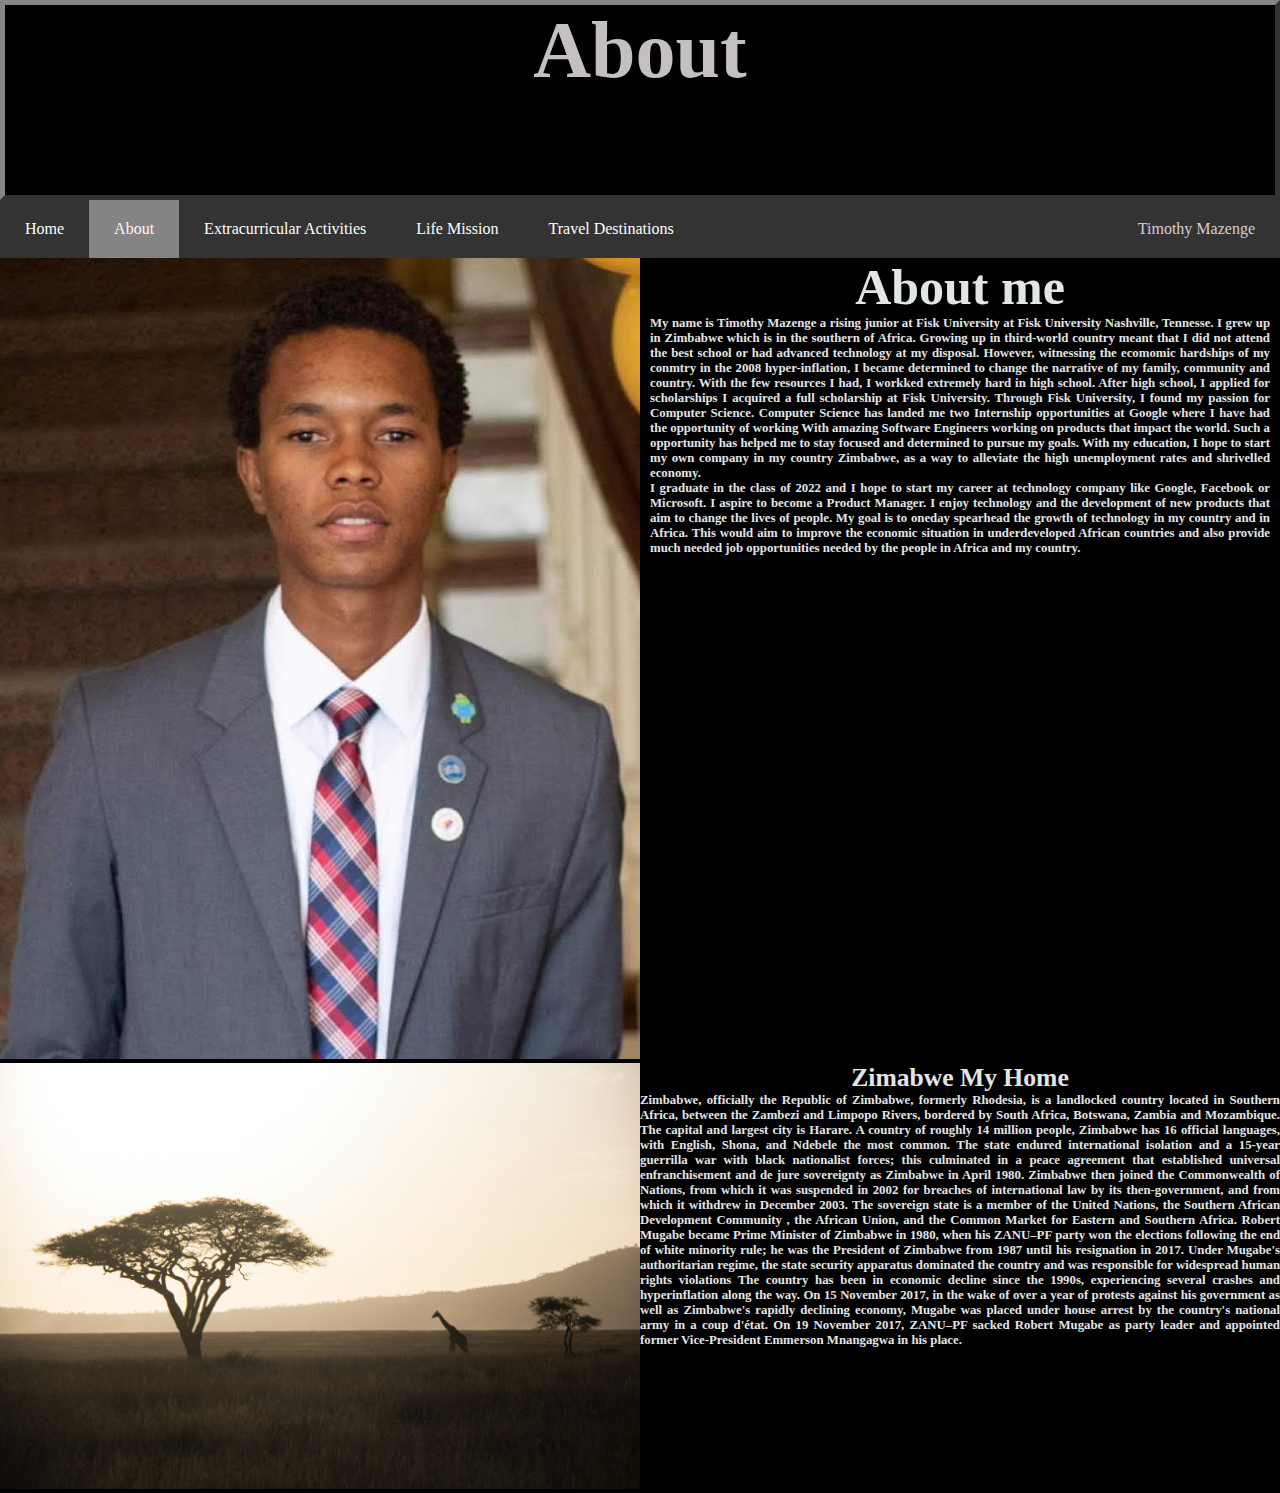
==== commit df736909: "Improved the layout of my portfolio" ====
--- a/portfolio/src/main/webapp/about.html
+++ b/portfolio/src/main/webapp/about.html
@@ -7,7 +7,7 @@
     <script src="script.js"></script>
     <link rel="stylesheet" href="https://cdnjs.cloudflare.com/ajax/libs/font-awesome/4.7.0/css/font-awesome.min.css">
   </head>
-  <body id="my-body">
+  <body id="my-about">
 
     <div id="my-header">
       <h1>About</h1> 
@@ -38,15 +38,15 @@
              <div class="my-about-text-item">
                 <div class="about-text">
                     <h1>About me</h1> 
-                    <p style="font-size:1vw;text-align:justify">My name is Timoithy Mazenge a rising junior at Fisk University at Fisk University Nashville, Tennesse. I grew up in Zimbabwe which is in the southern of Africa. Growing up in third-world country
+                    <p style="font-size:1vw;text-align:justify;margin-left:10px;margin-right:10px;">My name is Timothy Mazenge a rising junior at Fisk University at Fisk University Nashville, Tennesse. I grew up in Zimbabwe which is in the southern of Africa. Growing up in third-world country
                         meant that I did not attend the best school or had advanced technology at my disposal. However, witnessing the ecomomic hardships of my conmtry in the 2008 hyper-inflation, I became determined to 
                         change the narrative of my family, community and country. With the few resources I had, I workked extremely hard in high school. After high school, I applied for scholarships I acquired a full scholarship 
                         at Fisk University. Through Fisk University, I found my passion for  Computer Science. Computer Science has landed me two Internship opportunities at Google where I have had the opportunity of working With
                         amazing Software Engineers working on products that impact the world. Such a opportunity has helped me to stay focused and determined to pursue my goals. With my education, I hope to start my own company in my country Zimbabwe, 
                         as a way to alleviate the high unemployment rates and shrivelled economy. <br> I graduate in the class of 2022 and I hope to start
-                        my career at technology company like Google, Facebook or Microsoft.<p>
-
-                    <h3 id="grad"></h3>
+                        my career at technology company like Google, Facebook or Microsoft. I aspire to become a Product Manager. I enjoy technology and the development of new products that aim to change the lives of people. My goal is to oneday spearhead the growth
+                        of technology in my country and in Africa. This would aim to improve the economic situation in underdeveloped African countries and also provide much needed job opportunities needed by the people in Africa and my country.<p>
+                    
                 </div> 
             </div>
 
--- a/portfolio/src/main/webapp/style.css
+++ b/portfolio/src/main/webapp/style.css
@@ -137,20 +137,6 @@
     position: relative;
 }
 
-.parallax {
-  /* The image used */
-  background-image: url("images/night.jpg");
-
-  /* Set a specific height */
-  height: 500px;
-
-  /* Create the parallax scrolling effect */
-  background-attachment: fixed;
-  background-position: center;
-  background-repeat: no-repeat;
-  background-size: cover;
-}
-
 .dest-text {
     color: rgb(219, 224, 224);
     font-size: 25px;
@@ -188,7 +174,8 @@
 
 .chart {
   width: 900px;
-  margin: 0 auto; 
+  margin: 0 auto;
+  color: rgb(219, 224, 224);
 }
 
 /* Footer CSS */
@@ -235,13 +222,13 @@
  
  
 .footer-distributed{
-	background-color: #2c292f;
+	background-color: black;
 	box-sizing: border-box;
 	width: 100%;
 	text-align: left;
 	font: bold 16px sans-serif;
 	padding: 50px 50px 60px 50px;
-	margin-top: 80px;
+	margin-top: 5px;
 }
  
 .footer-distributed .footer-left,
@@ -398,7 +385,7 @@
 }
 
 .my-comment {
-  border: 1px solid black;
+  
   background-color: rgb(10, 10, 10);
   padding-top: 20px;
   padding-right: 0px;
@@ -407,11 +394,12 @@
 }
 
 .user-comment {
-    background-color: green;
+    background-color: rgb(88, 88, 88);
     padding-top: 10px;
     padding-right: 0px;
     padding-bottom: 10px;
     padding-left: 0px;
+    border: 1px solid black;
 }
 
 * {box-sizing:border-box}
@@ -509,7 +497,30 @@
   to {opacity: 1}
 }
 
-
-
-
-
+#my-about {
+   background-color: black; 
+}
+
+#button {
+   background-color: #f44336; 
+}
+
+.goal-text {
+    color: rgb(196, 192, 192);;
+    font-size: 25px;
+    font-weight: 600;
+    text-align: center;
+    font-family: "Sofia";
+}
+
+.responsive {
+  width: 100%;
+  max-width: 100%;
+  height: auto;
+}
+
+
+@media screen and (max-width:800px) {
+  .my-content-item, {
+    width:100%; /* The width is 100%, when the viewport is 800px or smaller */
+  }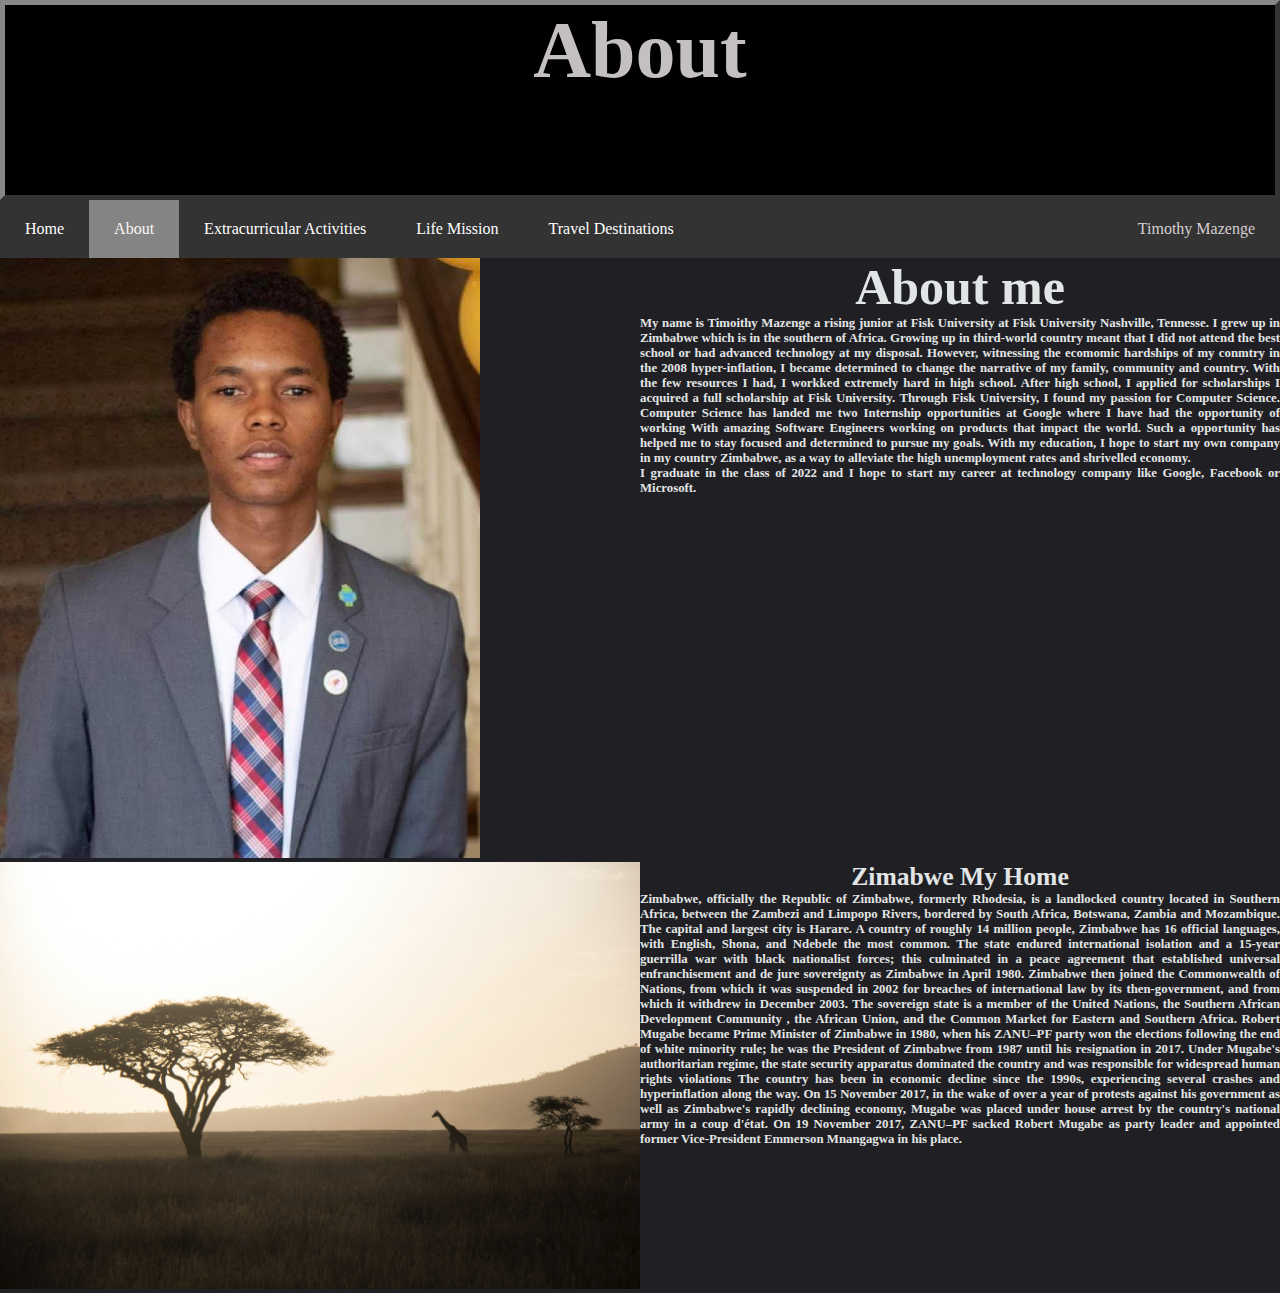
==== commit 8afa0e85: "Merge branch 'TimBranch8' into Footer" ====
--- a/portfolio/src/main/webapp/about.html
+++ b/portfolio/src/main/webapp/about.html
@@ -7,7 +7,7 @@
     <script src="script.js"></script>
     <link rel="stylesheet" href="https://cdnjs.cloudflare.com/ajax/libs/font-awesome/4.7.0/css/font-awesome.min.css">
   </head>
-  <body id="my-about">
+  <body id="my-body">
 
     <div id="my-header">
       <h1>About</h1> 
@@ -31,22 +31,23 @@
         <div class="my-about-content-items">
             <div class="my-about-content-item">
                 <div class="about-img">
-                    <img src="images/tim.jpg" alt="Timothy Mazenge's Picture" style="width:100%;height:75%;">         
+
+                    <img src="images/tim.jpg" alt="Timothy Mazenge's Picture" style="width:75%;height:75%;">         
                 </div>    
             </div>
 
              <div class="my-about-text-item">
                 <div class="about-text">
                     <h1>About me</h1> 
-                    <p style="font-size:1vw;text-align:justify;margin-left:10px;margin-right:10px;">My name is Timothy Mazenge a rising junior at Fisk University at Fisk University Nashville, Tennesse. I grew up in Zimbabwe which is in the southern of Africa. Growing up in third-world country
+                    <p style="font-size:1vw;text-align:justify">My name is Timoithy Mazenge a rising junior at Fisk University at Fisk University Nashville, Tennesse. I grew up in Zimbabwe which is in the southern of Africa. Growing up in third-world country
                         meant that I did not attend the best school or had advanced technology at my disposal. However, witnessing the ecomomic hardships of my conmtry in the 2008 hyper-inflation, I became determined to 
                         change the narrative of my family, community and country. With the few resources I had, I workked extremely hard in high school. After high school, I applied for scholarships I acquired a full scholarship 
                         at Fisk University. Through Fisk University, I found my passion for  Computer Science. Computer Science has landed me two Internship opportunities at Google where I have had the opportunity of working With
                         amazing Software Engineers working on products that impact the world. Such a opportunity has helped me to stay focused and determined to pursue my goals. With my education, I hope to start my own company in my country Zimbabwe, 
                         as a way to alleviate the high unemployment rates and shrivelled economy. <br> I graduate in the class of 2022 and I hope to start
-                        my career at technology company like Google, Facebook or Microsoft. I aspire to become a Product Manager. I enjoy technology and the development of new products that aim to change the lives of people. My goal is to oneday spearhead the growth
-                        of technology in my country and in Africa. This would aim to improve the economic situation in underdeveloped African countries and also provide much needed job opportunities needed by the people in Africa and my country.<p>
-                    
+                        my career at technology company like Google, Facebook or Microsoft.<p>
+
+                    <h3 id="grad"></h3>
                 </div> 
             </div>
 
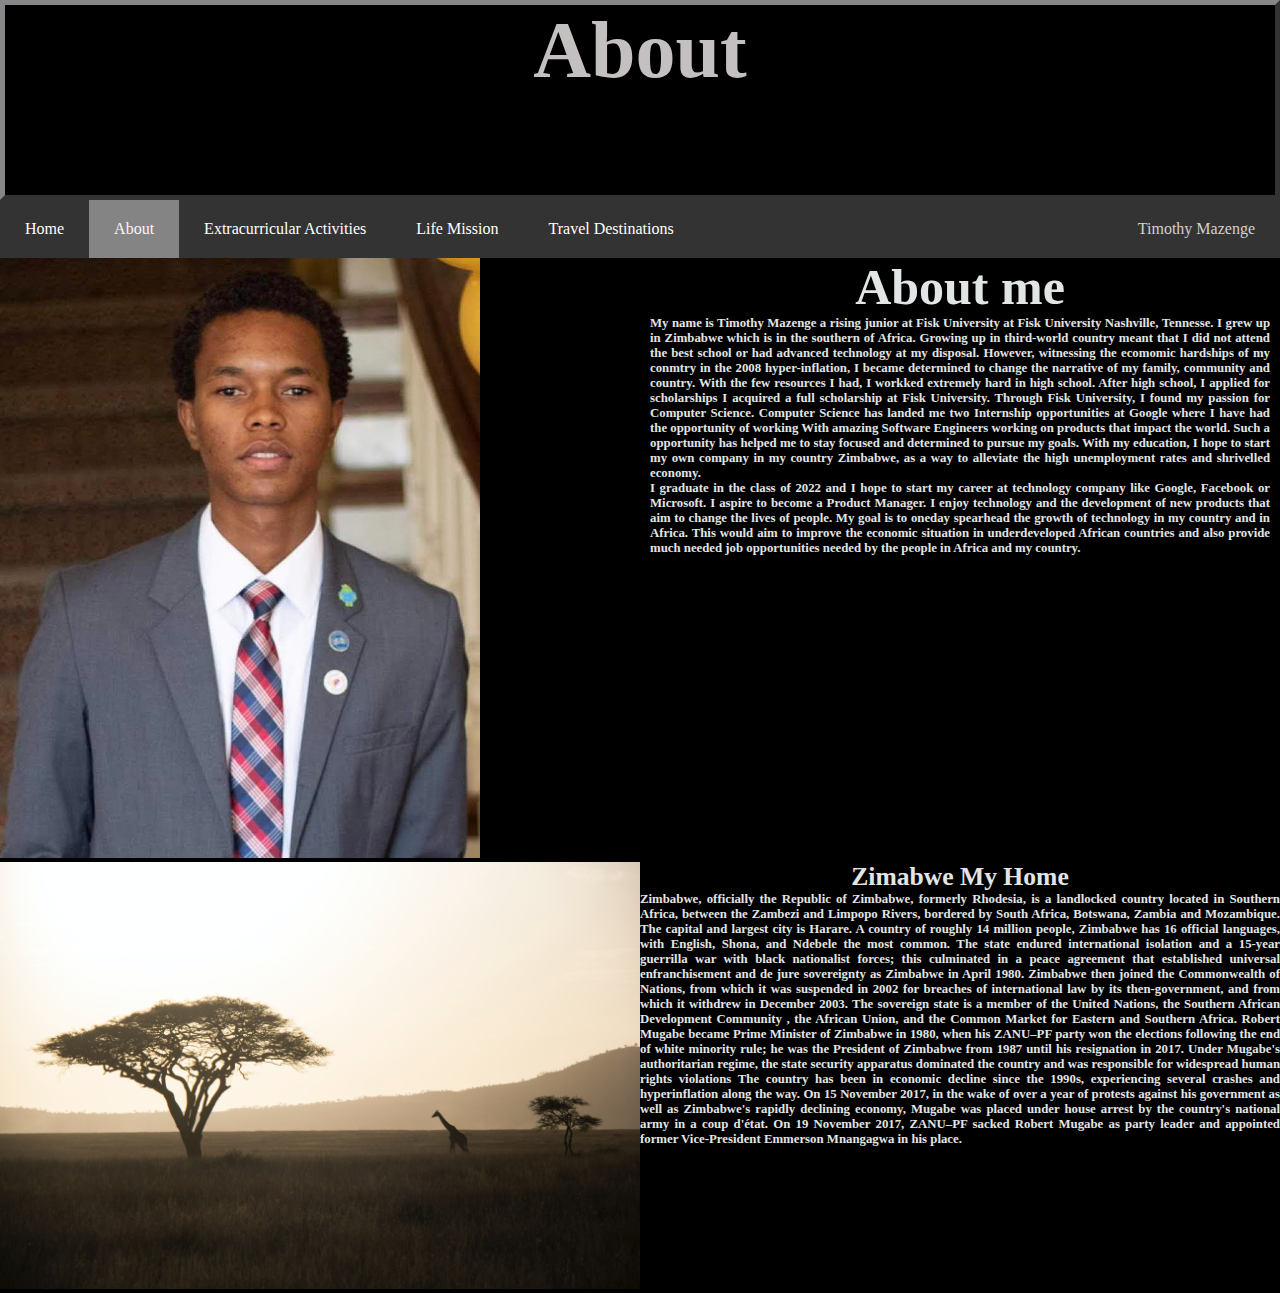
==== commit 99c355f9: "Merge pull request #20 from TMazenge/profileStyles" ====
--- a/portfolio/src/main/webapp/about.html
+++ b/portfolio/src/main/webapp/about.html
@@ -7,7 +7,7 @@
     <script src="script.js"></script>
     <link rel="stylesheet" href="https://cdnjs.cloudflare.com/ajax/libs/font-awesome/4.7.0/css/font-awesome.min.css">
   </head>
-  <body id="my-body">
+  <body id="my-about">
 
     <div id="my-header">
       <h1>About</h1> 
@@ -39,15 +39,15 @@
              <div class="my-about-text-item">
                 <div class="about-text">
                     <h1>About me</h1> 
-                    <p style="font-size:1vw;text-align:justify">My name is Timoithy Mazenge a rising junior at Fisk University at Fisk University Nashville, Tennesse. I grew up in Zimbabwe which is in the southern of Africa. Growing up in third-world country
+                    <p style="font-size:1vw;text-align:justify;margin-left:10px;margin-right:10px;">My name is Timothy Mazenge a rising junior at Fisk University at Fisk University Nashville, Tennesse. I grew up in Zimbabwe which is in the southern of Africa. Growing up in third-world country
                         meant that I did not attend the best school or had advanced technology at my disposal. However, witnessing the ecomomic hardships of my conmtry in the 2008 hyper-inflation, I became determined to 
                         change the narrative of my family, community and country. With the few resources I had, I workked extremely hard in high school. After high school, I applied for scholarships I acquired a full scholarship 
                         at Fisk University. Through Fisk University, I found my passion for  Computer Science. Computer Science has landed me two Internship opportunities at Google where I have had the opportunity of working With
                         amazing Software Engineers working on products that impact the world. Such a opportunity has helped me to stay focused and determined to pursue my goals. With my education, I hope to start my own company in my country Zimbabwe, 
                         as a way to alleviate the high unemployment rates and shrivelled economy. <br> I graduate in the class of 2022 and I hope to start
-                        my career at technology company like Google, Facebook or Microsoft.<p>
-
-                    <h3 id="grad"></h3>
+                        my career at technology company like Google, Facebook or Microsoft. I aspire to become a Product Manager. I enjoy technology and the development of new products that aim to change the lives of people. My goal is to oneday spearhead the growth
+                        of technology in my country and in Africa. This would aim to improve the economic situation in underdeveloped African countries and also provide much needed job opportunities needed by the people in Africa and my country.<p>
+                    
                 </div> 
             </div>
 
